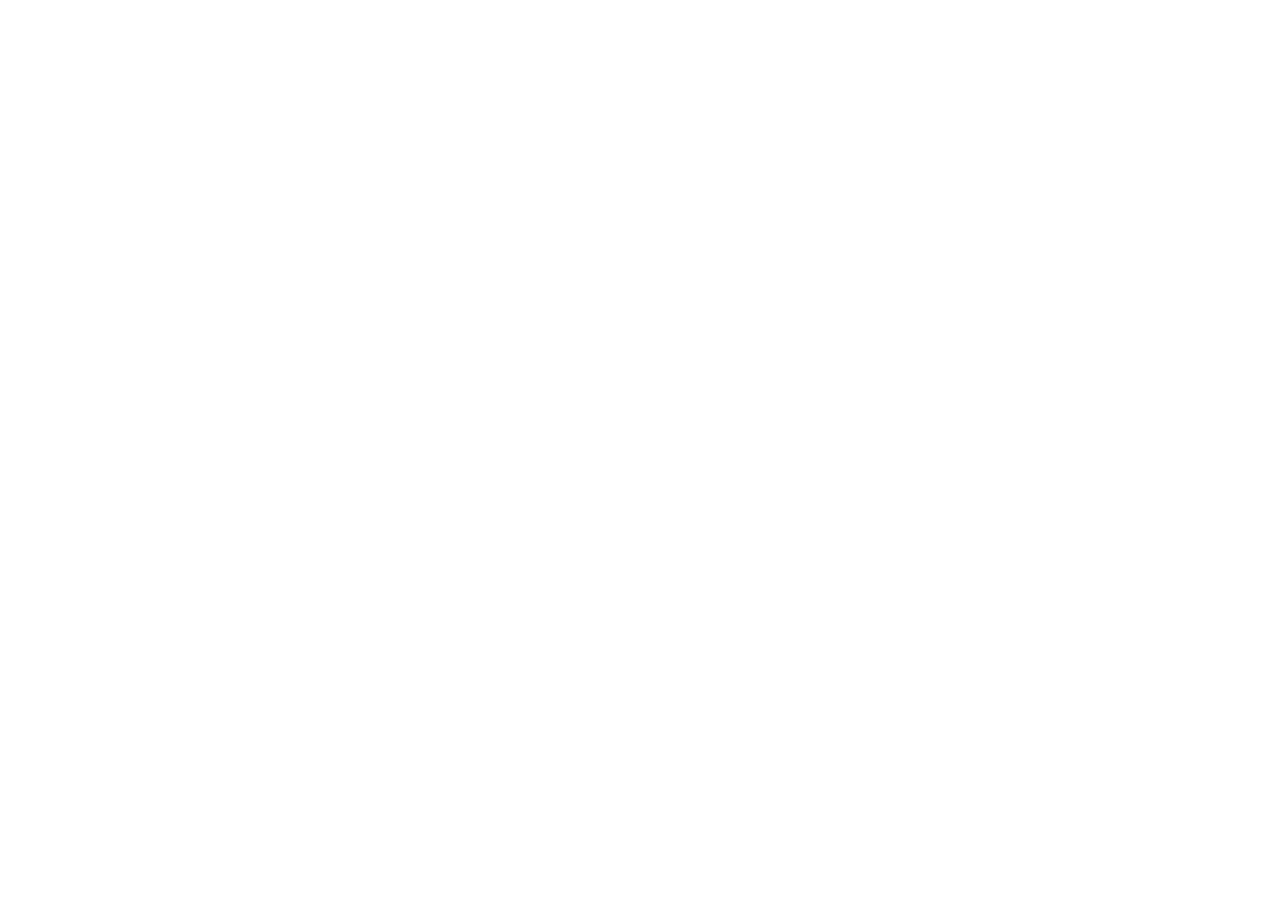
==== day-2/Assiment/index.html @ dfc4d46b "Day-2 Assiment" ====
<!DOCTYPE html>
<html lang="en">
<head>
    <meta charset="UTF-8">
    <meta name="viewport" content="width=device-width, initial-scale=1.0">
    <title>Day-2</title>
</head>
<body>
    
</body>
</html>
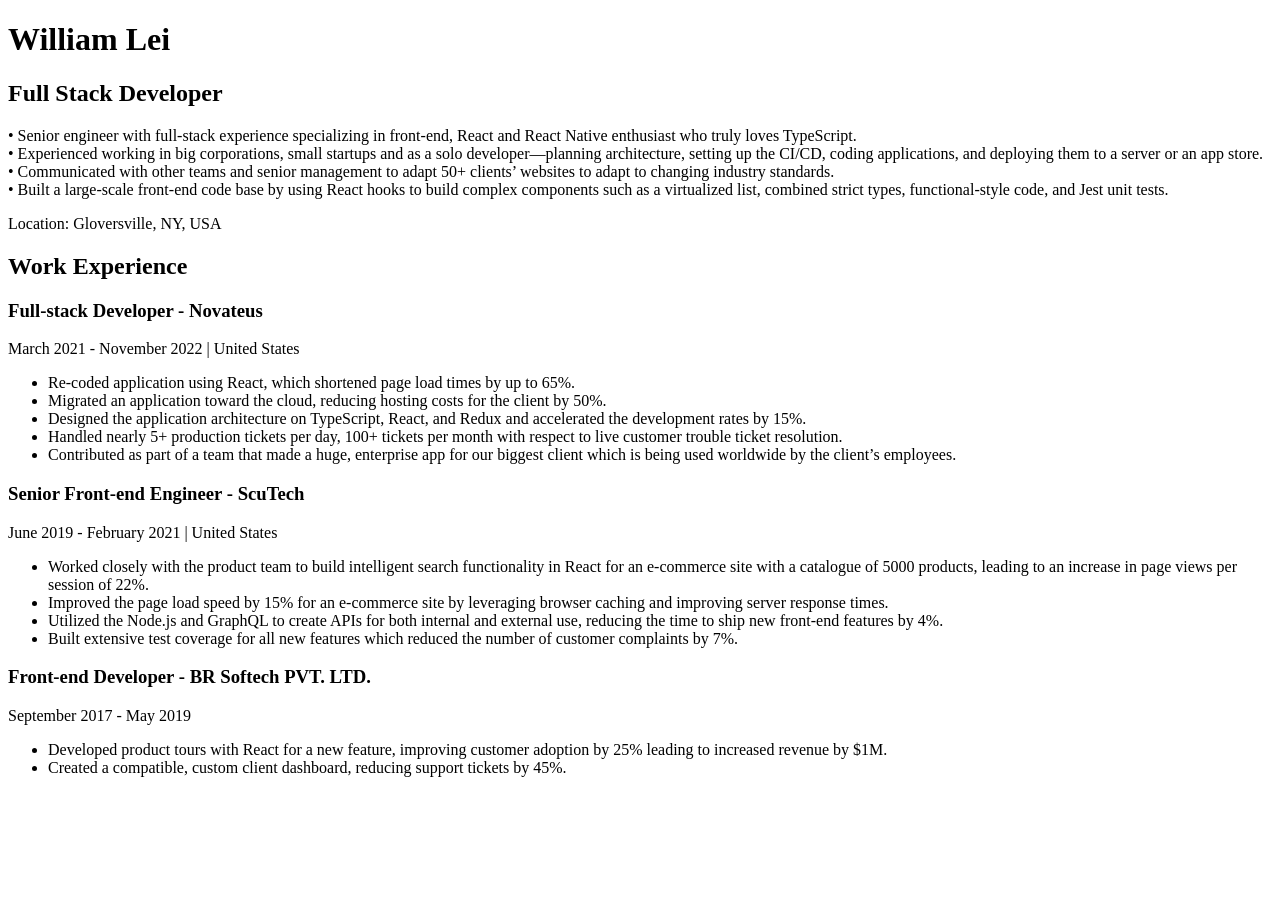
==== commit 5a785c48: "Day-2 Assiment" ====
--- a/day-2/Assiment/index.html
+++ b/day-2/Assiment/index.html
@@ -3,9 +3,45 @@
 <head>
     <meta charset="UTF-8">
     <meta name="viewport" content="width=device-width, initial-scale=1.0">
-    <title>Day-2</title>
+    <title>William Lei - Resume</title>
 </head>
 <body>
+    <h1>William Lei</h1>
+    <h2>Full Stack Developer</h2>
+    <p>
+        • Senior engineer with full-stack experience specializing in front-end, React and React Native enthusiast who truly loves TypeScript.<br>
+        • Experienced working in big corporations, small startups and as a solo developer—planning architecture, setting up the CI/CD, coding applications, and deploying them to a server or an app store.<br>
+        • Communicated with other teams and senior management to adapt 50+ clients’ websites to adapt to changing industry standards.<br>
+        • Built a large-scale front-end code base by using React hooks to build complex components such as a virtualized list, combined strict types, functional-style code, and Jest unit tests.
+    </p>
+    <p>Location: Gloversville, NY, USA</p>
     
+    <h2>Work Experience</h2>
+    
+    <h3>Full-stack Developer - Novateus</h3>
+    <p>March 2021 - November 2022 | United States</p>
+    <ul>
+        <li>Re-coded application using React, which shortened page load times by up to 65%.</li>
+        <li>Migrated an application toward the cloud, reducing hosting costs for the client by 50%.</li>
+        <li>Designed the application architecture on TypeScript, React, and Redux and accelerated the development rates by 15%.</li>
+        <li>Handled nearly 5+ production tickets per day, 100+ tickets per month with respect to live customer trouble ticket resolution.</li>
+        <li>Contributed as part of a team that made a huge, enterprise app for our biggest client which is being used worldwide by the client’s employees.</li>
+    </ul>
+    
+    <h3>Senior Front-end Engineer - ScuTech</h3>
+    <p>June 2019 - February 2021 | United States</p>
+    <ul>
+        <li>Worked closely with the product team to build intelligent search functionality in React for an e-commerce site with a catalogue of 5000 products, leading to an increase in page views per session of 22%.</li>
+        <li>Improved the page load speed by 15% for an e-commerce site by leveraging browser caching and improving server response times.</li>
+        <li>Utilized the Node.js and GraphQL to create APIs for both internal and external use, reducing the time to ship new front-end features by 4%.</li>
+        <li>Built extensive test coverage for all new features which reduced the number of customer complaints by 7%.</li>
+    </ul>
+    
+    <h3>Front-end Developer - BR Softech PVT. LTD.</h3>
+    <p>September 2017 - May 2019</p>
+    <ul>
+        <li>Developed product tours with React for a new feature, improving customer adoption by 25% leading to increased revenue by $1M.</li>
+        <li>Created a compatible, custom client dashboard, reducing support tickets by 45%.</li>
+    </ul>
 </body>
-</html>+</html>
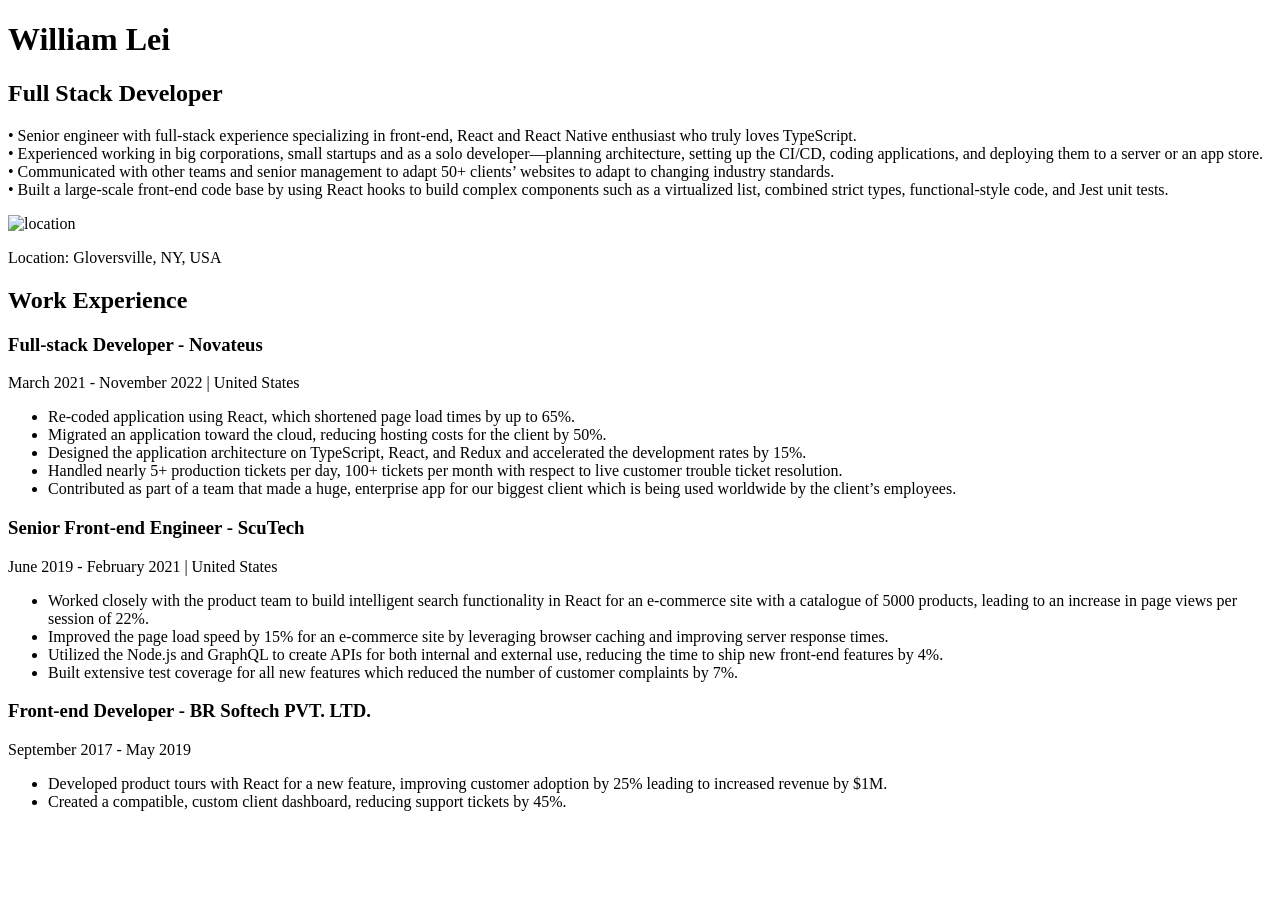
==== commit 7c8ce831: "day-3 class work" ====
--- a/day-2/Assiment/index.html
+++ b/day-2/Assiment/index.html
@@ -14,7 +14,7 @@
         • Communicated with other teams and senior management to adapt 50+ clients’ websites to adapt to changing industry standards.<br>
         • Built a large-scale front-end code base by using React hooks to build complex components such as a virtualized list, combined strict types, functional-style code, and Jest unit tests.
     </p>
-    <p>Location: Gloversville, NY, USA</p>
+    <img src="5654592" alt="location"><p>Location: Gloversville, NY, USA</p>
     
     <h2>Work Experience</h2>
     
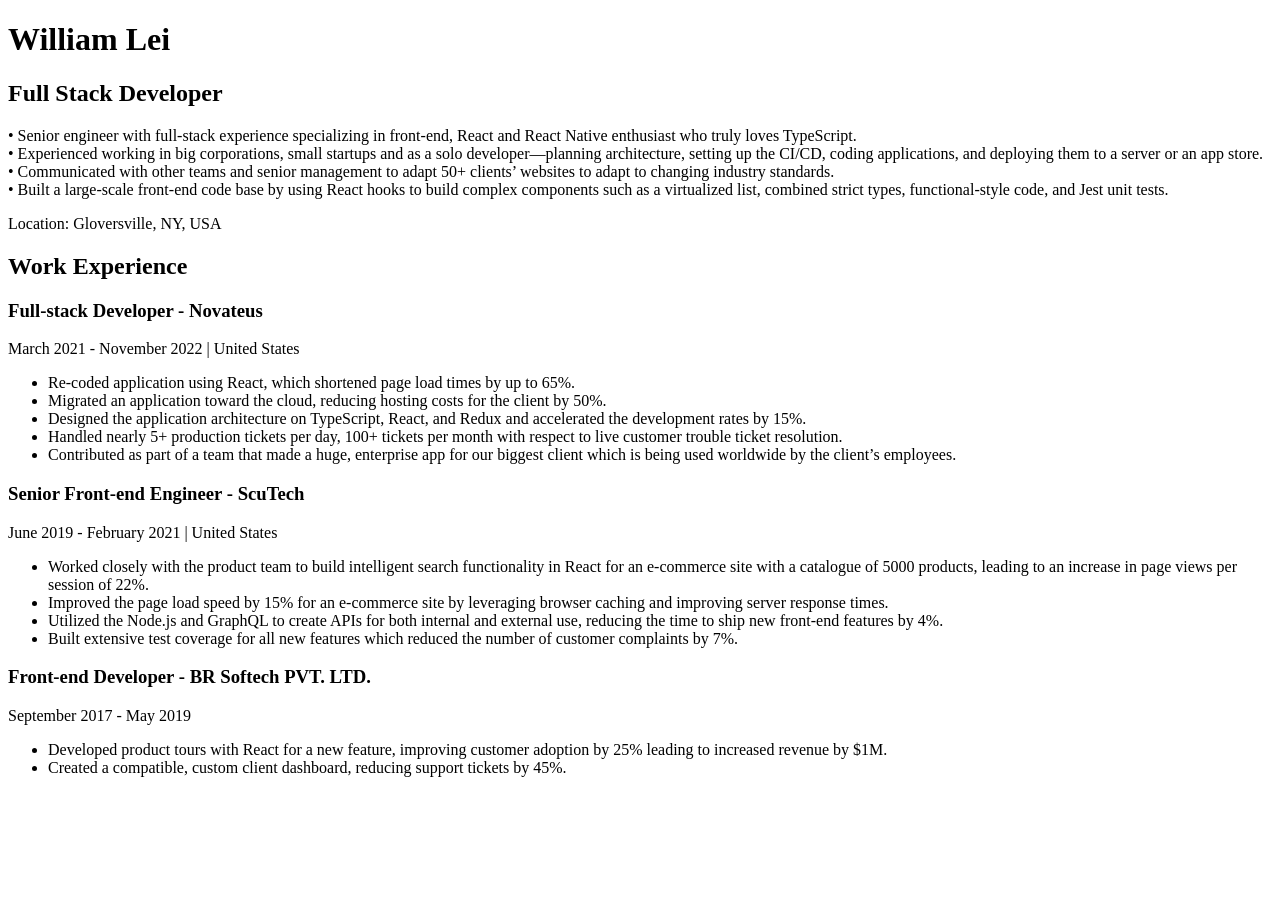
==== commit b516d603: "Day3-Assiment" ====
--- a/day-2/Assiment/index.html
+++ b/day-2/Assiment/index.html
@@ -14,7 +14,7 @@
         • Communicated with other teams and senior management to adapt 50+ clients’ websites to adapt to changing industry standards.<br>
         • Built a large-scale front-end code base by using React hooks to build complex components such as a virtualized list, combined strict types, functional-style code, and Jest unit tests.
     </p>
-    <img src="5654592" alt="location"><p>Location: Gloversville, NY, USA</p>
+    <p>Location: Gloversville, NY, USA</p>
     
     <h2>Work Experience</h2>
     
